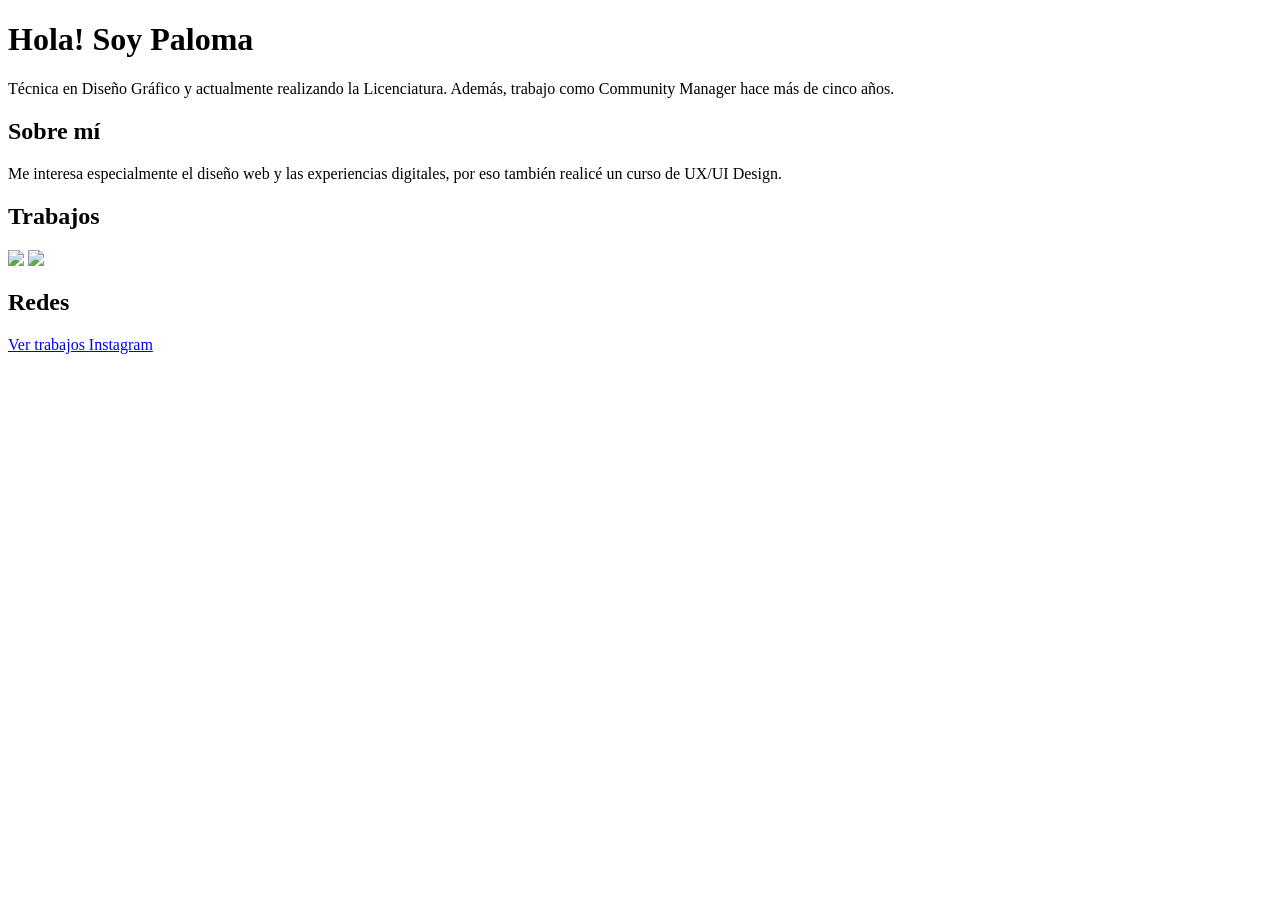
==== index.html @ 3ee8c217 "Rename html to index.html" ====
<!DOCTYPE html>
<html lang="es">
<head>
    <meta charset="UTF-8">
    <meta name="viewport" content="width=device-width, initial-scale=1.0">
    <title>Portfolio | Paloma</title>

    <link rel="stylesheet" href="style.css">

    <link href="https://fonts.googleapis.com/css2?family=Poppins:wght@300;400;600;700&family=Roboto+Condensed:wght@300;400;700&display=swap" rel="stylesheet">
</head>

<body>

<header>
    <h1>Hola! Soy Paloma</h1>

    <p>
        Técnica en Diseño Gráfico y actualmente realizando la Licenciatura.
        Además, trabajo como Community Manager hace más de cinco años.
    </p>
</header>

<main>

<section>
    <h2>Sobre mí</h2>

    <p>
        Me interesa especialmente el diseño web y las experiencias digitales,
        por eso también realicé un curso de UX/UI Design.
    </p>
</section>

<section class="imagenes">

    <h2>Trabajos</h2>

    <img src="https://demyn.com.ar/wp-content/uploads/2023/07/paloma.jpg">

    <img src="https://demyn.com.ar/wp-content/uploads/2023/07/busqueda.jpg">

</section>

<section>

    <h2>Redes</h2>

    <a href="https://demyn.com.ar/" target="_blank">
        Ver trabajos
    </a>

    <a href="https://www.instagram.com/palohhhh/?hl=es-la" target="_blank">
        Instagram
    </a>

</section>

</main>

</body>
</html>
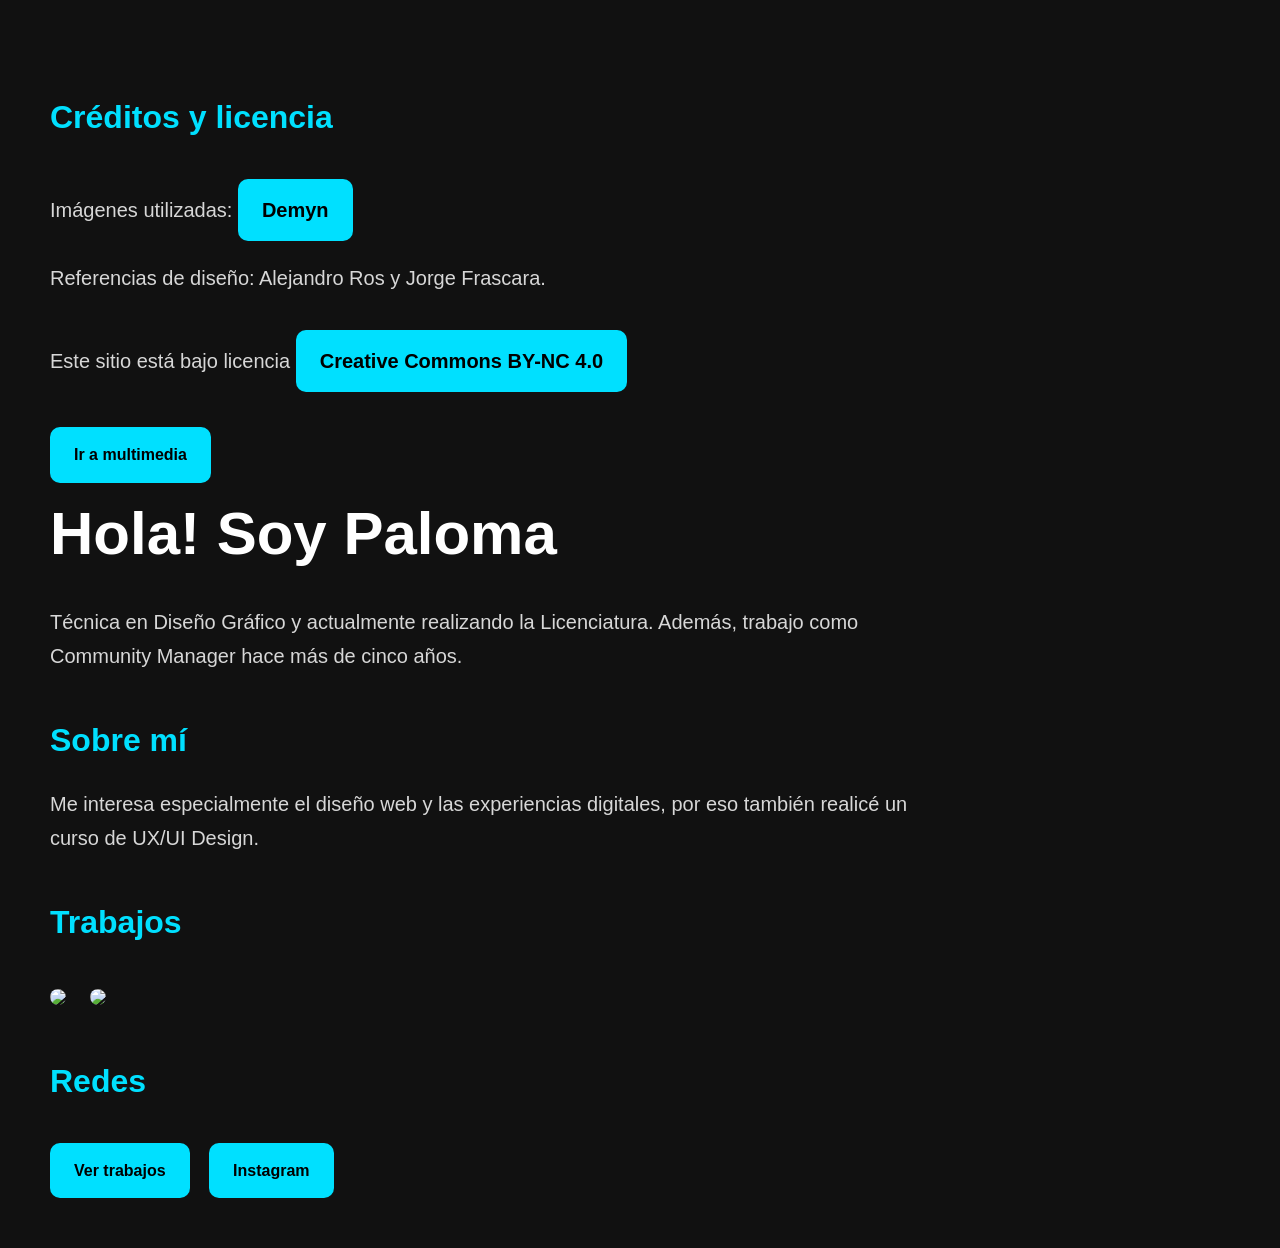
==== commit 121e71bd: "Update index.html" ====
--- a/index.html
+++ b/index.html
@@ -11,6 +11,34 @@
 </head>
 
 <body>
+    <footer>
+
+    <h2>Créditos y licencia</h2>
+
+    <p>
+        Imágenes utilizadas:
+        <a href="https://demyn.com.ar/" target="_blank">
+            Demyn
+        </a>
+    </p>
+
+    <p>
+        Referencias de diseño:
+        Alejandro Ros y Jorge Frascara.
+    </p>
+
+    <p>
+        Este sitio está bajo licencia
+        <a href="https://creativecommons.org/licenses/by-nc/4.0/deed.es" target="_blank">
+            Creative Commons BY-NC 4.0
+        </a>
+    </p>
+
+    <a href="multimedia.html">
+        Ir a multimedia
+    </a>
+
+</footer>
 
 <header>
     <h1>Hola! Soy Paloma</h1>
--- a/style.css
+++ b/style.css
@@ -0,0 +1,57 @@
+*{
+    margin:0;
+    padding:0;
+    box-sizing:border-box;
+}
+
+body{
+    background:#111111;
+    color:white;
+    font-family:'Roboto Condensed', sans-serif;
+    line-height:1.7;
+    padding:50px;
+}
+
+h1,h2{
+    font-family:'Poppins', sans-serif;
+}
+
+h1{
+    font-size:60px;
+    margin-bottom:20px;
+}
+
+h2{
+    font-size:32px;
+    color:#00e0ff;
+    margin-top:40px;
+    margin-bottom:20px;
+}
+
+p{
+    font-size:20px;
+    max-width:900px;
+    margin-bottom:20px;
+    color:#d7d7d7;
+}
+
+a{
+    display:inline-block;
+    background:#00e0ff;
+    color:black;
+    text-decoration:none;
+    padding:14px 24px;
+    border-radius:10px;
+    margin-right:15px;
+    margin-top:15px;
+    font-family:'Poppins', sans-serif;
+    font-weight:600;
+}
+
+img{
+    width:400px;
+    max-width:100%;
+    border-radius:20px;
+    margin-top:20px;
+    margin-right:20px;
+}
